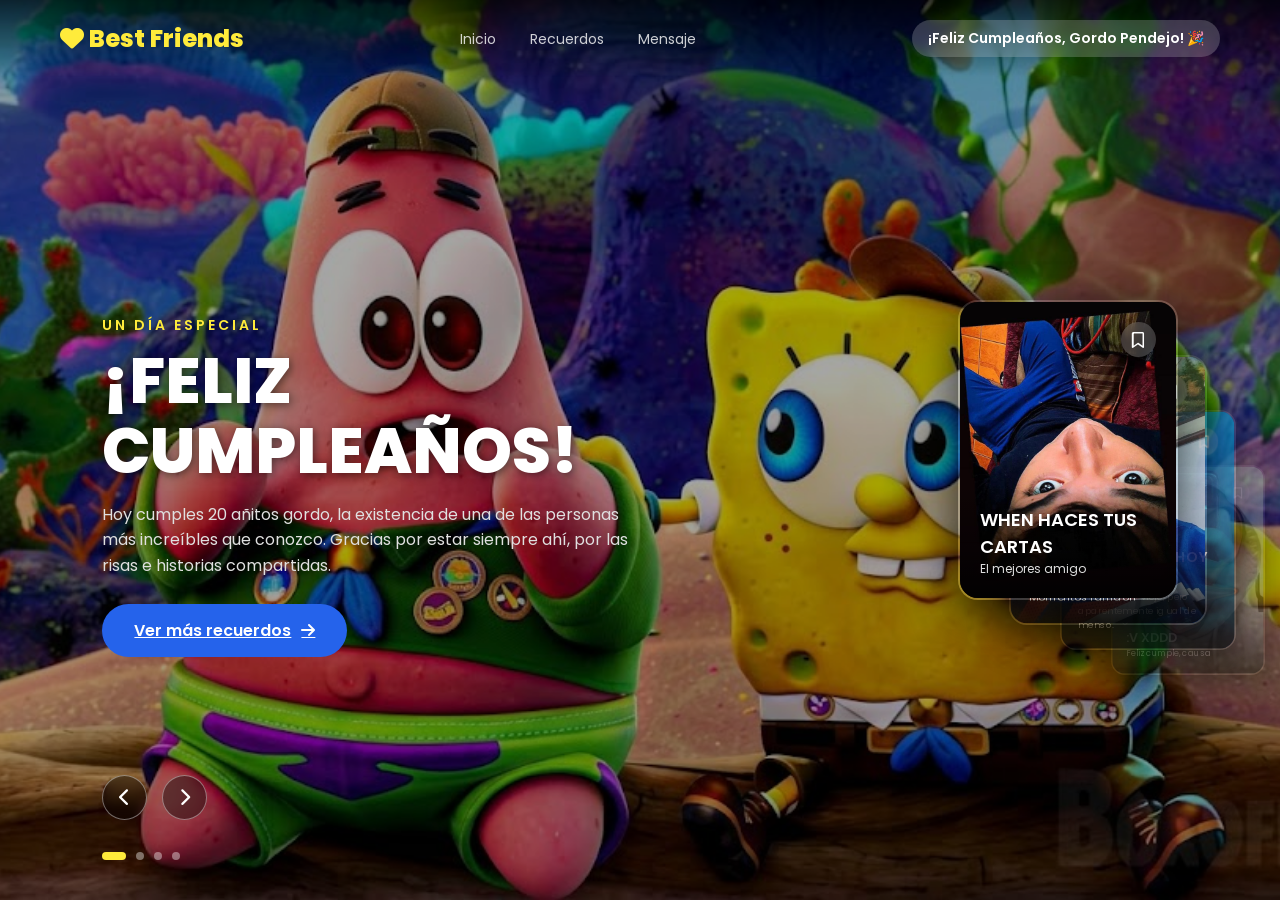
==== index.html @ 6b9397d0 "Add files via upload" ====
<!DOCTYPE html>
<html lang="es">
<head>
    <meta charset="UTF-8">
    <meta name="viewport" content="width=device-width, initial-scale=1.0">
    <title>¡Feliz Cumpleaños Mejor Amigo!</title>
    <!-- FontAwesome para iconos de flechas -->
    <link rel="stylesheet" href="https://cdnjs.cloudflare.com/ajax/libs/font-awesome/6.4.0/css/all.min.css">
    <link rel="stylesheet" href="styles.css">
</head>
<body>

    <!-- Menú Superior / Header -->
    <header class="navbar">
        <div class="logo">
            <i class="fa-solid fa-heart"></i> Best Friends
        </div>
        <nav>
    <a href="index.html">Inicio</a>
    <a href="recuerdos.html">Recuerdos</a>
    <a href="mensaje.html">Mensaje</a>
</nav>
        <div class="user-greeting">¡Feliz Cumpleaños, Gordo Pendejo! 🎉</div>
    </header>

    <!-- Slider Principal (Fondos + Textos) -->
    <div class="slider-container">
        
        <!-- Lista de Slides (Fondos + Mensajes) -->
        <div class="background-list">
            <div class="item active" data-index="0">
                <img src="img/tercero.jpeg" class="bg-img" alt="Fondo Bob Esponja 1">
                <div class="content">
                    <p class="subtitle">UN DÍA ESPECIAL</p>
                    <h1 class="title">¡FELIZ CUMPLEAÑOS!</h1>
                    <p class="description">Hoy cumples 20 añitos gordo, la existencia de una de las personas más increíbles que conozco. Gracias por estar siempre ahí, por las risas e historias compartidas.</p>
                    <a href="recuerdos.html" class="explore-btn">Ver más recuerdos <i class="fa-solid fa-arrow-right"></i></a>
                </div>
            </div>
            <div class="item" data-index="1">
                <img src="img/segundo.jpg" class="bg-img" alt="Fondo Bob Esponja 2">
                <div class="content">
                    <p class="subtitle">EL DÍA DE ALAN</p>
                    <h1 class="title">GRACIAS POR TODO</h1>
                    <p class="description">A través de los años, Entre momentos random y recuerdos que merecían ser guardados, aquí queda un pequeño recorrido por todos estos años. No hay amigo más leal, genuino y divertido que un Alan.</p>
                    <a href="recuerdos.html" class="explore-btn">Ver más recuerdos <i class="fa-solid fa-arrow-right"></i></a>
                </div>
            </div>
            <div class="item" data-index="2">
                <img src="img/primero.jpeg" class="bg-img" alt="Fondo Bob Esponja 3">
                <div class="content">
                    <p class="subtitle">LO MUCHO QUE IMPORTAS</p>
                    <h1 class="title">SIEMPRE ESCUCHANDO</h1>
                    <p class="description">Gracias por tantos momentos, risas, conversaciones y por estar presente de una u otra forma.
Espero que este nuevo año te traiga muchas cosas buenas, porque de verdad te las mereces. Feliz cumpleaños, Alan.</p>
                    <button class="explore-btn">Ver más recuerdos <i class="fa-solid fa-arrow-right"></i></button>
                </div>
            </div>
            <div class="item" data-index="3">
                <img src="img/cuarto.jpg" class="bg-img" alt="Fondo Bob Esponja 4">
                <div class="content">
                    <p class="subtitle">UNA PERSONA UNICA</p>
                    <h1 class="title">POR MÁS AÑOS JODIENDO</h1>
                    <p class="description">Alan eres de esas personas que sin darse cuenta, terminan dejando una pequeña huella en quienes te rodean. Tienes tu propia forma de ver las cosas, tus ocurrencias, tus manera de hacer reír y, por supuesto, sus momentos de cringe</p>
                    <button class="explore-btn">Ver más recuerdos <i class="fa-solid fa-arrow-right"></i></button>
                </div>
            </div>
        </div>

        <!-- Contenedor de Tarjetas Pequeñas de Recuerdos (Sli de Tarjetas) -->
        <div class="thumbnail-container">
            <div class="thumbnail-card active" data-index="0">
                <img src="img/A9.jpeg" alt="Cada A1">
                <div class="card-info"><h3>WHEN HACES TUS CARTAS</h3><p>El mejores amigo</p></div>
                <div class="bookmark-icon"><i class="fa-regular fa-bookmark"></i></div>
            </div>
            <div class="thumbnail-card" data-index="1">
                <img src="img/A1.jpeg" alt="Dia A2">
                <div class="card-info"><h3> EN PAGINA WEB </h3><p>Momentos ramdon</p></div>
                <div class="bookmark-icon"><i class="fa-regular fa-bookmark"></i></div>
            </div>
            <div class="thumbnail-card" data-index="2">
                <img src="img/A5.jpeg" alt="Mas A3">
                <div class="card-info"><h3>EL FUTURO ES HOY VIEJO</h3><p>Un año más viejo, pero aparentemente igual de menso.</p></div>
                <div class="bookmark-icon"><i class="fa-regular fa-bookmark"></i></div>
            </div>
            <div class="thumbnail-card" data-index="3">
                <img src="img/A8.jpeg" alt="Gordo A4">
                <div class="card-info"><h3> :V XDDD</h3><p>Feliz cumple, causa</p></div>
                <div class="bookmark-icon"><i class="fa-regular fa-bookmark"></i></div>
            </div>
        </div>

        <!-- Botones de Navegación -->
        <div class="arrows">
            <button id="prev"><i class="fa-solid fa-chevron-left"></i></button>
            <button id="next"><i class="fa-solid fa-chevron-right"></i></button>
        </div>

        <!-- Indicador de Página (Puntos) -->
        <div class="dots">
            <span class="dot active"></span>
            <span class="dot"></span>
            <span class="dot"></span>
            <span class="dot"></span>
        </div>

    </div>

    <script src="script.js"></script>
</body>
</html>
---- styles.css ----
@import url('https://fonts.googleapis.com/css2?family=Poppins:wght@300;400;600;800&display=swap');

* {
    margin: 0;
    padding: 0;
    box-sizing: border-box;
    font-family: 'Poppins', sans-serif;
}

body {
    background-color: #0d1117;
    color: #fff;
    overflow: hidden;
    height: 100vh;
}

/* NAVBAR */
.navbar {
    position: fixed;
    top: 0;
    left: 0;
    width: 100%;
    padding: 20px 60px;
    display: flex;
    justify-content: space-between;
    align-items: center;
    z-index: 100;
    background: linear-gradient(to bottom, rgba(0, 0, 0, 0.7), transparent);
}

.navbar .logo {
    font-size: 24px;
    font-weight: 800;
    color: #ffeb3b;
    cursor: pointer;
}

.navbar nav a {
    color: #fff;
    text-decoration: none;
    margin: 0 15px;
    font-size: 14px;
    opacity: 0.8;
    transition: opacity 0.3s;
}

.navbar nav a:hover {
    opacity: 1;
}

.user-greeting {
    font-size: 14px;
    font-weight: 600;
    background: rgba(255, 255, 255, 0.2);
    padding: 8px 16px;
    border-radius: 20px;
    backdrop-filter: blur(5px);
    cursor: pointer;
}

/* SLIDER MAIN CONTAINER */
.slider-container {
    width: 100vw;
    height: 100vh;
    position: relative;
}

/* BACKGROUNDS & TEXTS */
.slider-container .background-list .item {
    position: absolute;
    inset: 0;
    opacity: 0;
    transition: opacity 0.8s ease-in-out;
    pointer-events: none;
    z-index: 1;
}

.slider-container .background-list .item.active {
    opacity: 1;
    pointer-events: auto;
}

/* FONDOS CON DEGRADADO PARA MEJOR LECTURA */
.bg-img {
    width: 100%;
    height: 100%;
    object-fit: cover;
    position: absolute;
    top: 0;
    left: 0;
    filter: brightness(0.65);
}

/* TEXTO DEL SLIDE */
.content {
    position: absolute;
    top: 35%;
    left: 8%;
    max-width: 550px;
    z-index: 10;
}

.content .subtitle {
    font-size: 14px;
    letter-spacing: 3px;
    color: #ffeb3b;
    font-weight: 600;
    margin-bottom: 10px;
    opacity: 0;
    transform: translateY(20px);
}

.content .title {
    font-size: 64px;
    font-weight: 800;
    line-height: 1.1;
    margin-bottom: 15px;
    text-shadow: 2px 2px 10px rgba(0,0,0,0.5);
    opacity: 0;
    transform: translateY(20px);
}

.content .description {
    font-size: 16px;
    line-height: 1.6;
    color: #e0e0e0;
    margin-bottom: 25px;
    opacity: 0;
    transform: translateY(20px);
}

.content .explore-btn {
    opacity: 0;
    transform: translateY(20px);
}

/* ANIMACIONES PARA TEXTO */
.slider-container .background-list .item.active .content .subtitle,
.slider-container .background-list .item.active .content .title,
.slider-container .background-list .item.active .content .description,
.slider-container .background-list .item.active .content .explore-btn {
    animation: showContent 0.5s ease-in-out forwards;
}

.slider-container .background-list .item.active .content .subtitle { animation-delay: 0.2s; }
.slider-container .background-list .item.active .content .title { animation-delay: 0.4s; }
.slider-container .background-list .item.active .content .description { animation-delay: 0.6s; }
.slider-container .background-list .item.active .content .explore-btn { animation-delay: 0.8s; }

@keyframes showContent {
    to {
        opacity: 1;
        transform: translateY(0);
    }
}

.explore-btn {
    padding: 14px 32px;
    background-color: #2563eb;
    color: white;
    border: none;
    border-radius: 30px;
    font-size: 16px;
    font-weight: 600;
    cursor: pointer;
    transition: background 0.3s, transform 0.2s;
    display: inline-flex;
    align-items: center;
    gap: 10px;
}

.explore-btn:hover {
    background-color: #1d4ed8;
    transform: translateY(-2px);
}

/* THUMBNAIL CONTAINER - El efecto de deslizamiento superpuesto */
.thumbnail-container {
    position: absolute;
    top: 50%;
    transform: translateY(-50%);
    right: 8%;
    width: 450px;
    height: 350px;
    display: flex;
    justify-content: flex-end;
    align-items: center;
    z-index: 20;
    pointer-events: none; /* Dejamos pasar clics al fondo, activamos puntero solo en tarjetas */
}

/* TARJETAS PEQUEÑAS DE RECUERDOS */
.thumbnail-card {
    position: absolute;
    width: 220px;
    height: 300px;
    border-radius: 20px;
    overflow: hidden;
    box-shadow: 0 15px 45px rgba(0, 0, 0, 0.7);
    border: 2px solid rgba(255, 255, 255, 0.15);
    transition: transform 0.5s ease, opacity 0.5s ease;
    cursor: pointer;
    pointer-events: auto; /* Activamos puntero aquí */
}

/* ESTADOS DE DESLIZAMIENTO DE LAS TARJETAS */
.thumbnail-card.active {
    transform: translate(0, 0) scale(1);
    opacity: 1;
    z-index: 5;
}

/* Tarjetas siguientes (deslizadas a la derecha y hacia abajo) */
.thumbnail-card:not(.active):nth-child(2) {
    transform: translate(40px, 40px) scale(0.9);
    opacity: 0.8;
    z-index: 4;
}

.thumbnail-card:not(.active):nth-child(3) {
    transform: translate(80px, 80px) scale(0.8);
    opacity: 0.6;
    z-index: 3;
}

.thumbnail-card:not(.active):nth-child(n+4) {
    transform: translate(120px, 120px) scale(0.7);
    opacity: 0.4;
    z-index: 2;
}

/* EFECTO HOVER EN LAS TARJETAS */
.thumbnail-card:hover {
    transform: translate(-10px, -10px) scale(1.05) !important;
    border-color: #ffeb3b;
}

.thumbnail-card img {
    width: 100%;
    height: 100%;
    object-fit: cover;
}

.thumbnail-card .card-info {
    position: absolute;
    bottom: 0;
    left: 0;
    width: 100%;
    padding: 20px;
    background: linear-gradient(to top, rgba(0,0,0,0.9), transparent);
}

.thumbnail-card .card-info h3 {
    font-size: 18px;
    font-weight: 600;
}

.thumbnail-card .card-info p {
    font-size: 12px;
    color: #ddd;
}

/* Icono de Bookmark estilo ejemplo turismo */
.bookmark-icon {
    position: absolute;
    top: 20px;
    right: 20px;
    width: 35px;
    height: 35px;
    background-color: rgba(255,255,255,0.2);
    border-radius: 50%;
    display: flex;
    align-items: center;
    justify-content: center;
    backdrop-filter: blur(5px);
    transition: all 0.3s;
}

.thumbnail-card:hover .bookmark-icon {
    background-color: #ffeb3b;
    color: #000;
}

/* BOTONES DE NAVEGACIÓN (FLECHAS) */
.arrows {
    position: absolute;
    bottom: 80px;
    left: 8%;
    display: flex;
    gap: 15px;
    z-index: 30;
}

.arrows button {
    width: 45px;
    height: 45px;
    border-radius: 50%;
    border: 1px solid rgba(255, 255, 255, 0.4);
    background: rgba(0, 0, 0, 0.4);
    color: white;
    font-size: 18px;
    cursor: pointer;
    backdrop-filter: blur(5px);
    transition: all 0.3s;
    display: flex;
    align-items: center;
    justify-content: center;
}

.arrows button:hover {
    background: #ffeb3b;
    color: #000;
    border-color: #ffeb3b;
}

/* PUNTOS INDICADORES */
.dots {
    position: absolute;
    bottom: 40px;
    left: 8%;
    display: flex;
    gap: 10px;
    z-index: 30;
}

.dots .dot {
    width: 8px;
    height: 8px;
    border-radius: 50%;
    background-color: rgba(255, 255, 255, 0.4);
    transition: all 0.3s;
    cursor: pointer;
}

.dots .dot.active {
    width: 24px;
    border-radius: 10px;
    background-color: #ffeb3b;
}

/* ESTILOS PARA LA PÁGINA DE RECUERDOS (Estilo Dashboard) */
.recuerdos-hero {
    position: relative;
    width: 100vw;
    height: 100vh;
    display: flex;
    align-items: center;
    padding: 0 8%;
}

.badge {
    background: rgba(37, 99, 235, 0.3);
    border: 1px solid rgba(255, 255, 255, 0.2);
    color: #60a5fa;
    padding: 6px 14px;
    border-radius: 20px;
    font-size: 12px;
    font-weight: 600;
    display: inline-block;
    margin-bottom: 15px;
    backdrop-filter: blur(5px);
}

.recuerdos-content {
    max-width: 550px;
    z-index: 10;
}

/* Panel Translucido Inferior de Estadísticas */
.stats-bar {
    position: absolute;
    bottom: 40px;
    left: 8%;
    right: 8%;
    background: rgba(15, 23, 42, 0.65);
    backdrop-filter: blur(15px);
    border: 1px solid rgba(255, 255, 255, 0.15);
    border-radius: 20px;
    padding: 20px 40px;
    display: flex;
    justify-content: space-between;
    align-items: center;
    z-index: 10;
}

.stat-item {
    display: flex;
    align-items: center;
    gap: 15px;
}

.stat-item i {
    font-size: 24px;
    color: #ffeb3b;
    background: rgba(255, 255, 255, 0.1);
    padding: 12px;
    border-radius: 12px;
}

.stat-item h3 {
    font-size: 18px;
    font-weight: 700;
    color: #fff;
}

.stat-item p {
    font-size: 12px;
    color: #94a3b8;
}

/* RECUADRO DE FOTO DESTACADA EN RECUERDOS */
.featured-card {
    position: absolute;
    right: 8%;
    top: 50%;
    transform: translateY(-50%);
    width: 420px;
    height: 280px;
    background: rgba(255, 255, 255, 0.1);
    backdrop-filter: blur(8px);
    border: 2px solid rgba(255, 255, 255, 0.2);
    border-radius: 20px;
    padding: 8px;
    box-shadow: 0 15px 35px rgba(0, 0, 0, 0.5);
    z-index: 10;
}

.featured-card img {
    width: 100%;
    height: 100%;
    object-fit: cover;
    border-radius: 14px;
}

/* RESPONSIVE PARA PÁGINA DE RECUERDOS (CELULARES) */
@media (max-width: 768px) {
    .recuerdos-hero {
        padding: 100px 20px 20px 20px;
        flex-direction: column;
        justify-content: space-between;
    }

    .recuerdos-content {
        max-width: 100%;
        text-align: center;
    }

    .recuerdos-content .title {
        font-size: 32px;
    }

    .recuerdos-content .description {
        font-size: 14px;
    }

    .stats-bar {
        position: relative;
        bottom: 0;
        left: 0;
        right: 0;
        width: 100%;
        display: grid;
        grid-template-columns: repeat(2, 1fr);
        gap: 15px;
        padding: 15px;
        margin-top: 30px;
    }

    .stat-item {
        flex-direction: column;
        text-align: center;
        gap: 8px;
    }

    .stat-item i {
        font-size: 20px;
        padding: 8px;
    }

    .stat-item h3 {
        font-size: 15px;
    }

    .stat-item p {
        font-size: 11px;
    }
}
/* ESTILOS DE LA PÁGINA MENSAJE */
body.mensaje-page {
    overflow-y: auto !important;
    background-color: #080c10;
}

.mensaje-hero {
    min-height: 90vh;
    padding: 140px 8% 60px 8%;
    background: linear-gradient(to bottom, rgba(8, 12, 16, 0.6), #080c10), url('img/fondo-recuerdos.jpg') center/cover no-repeat;
    display: flex;
    align-items: center;
}

.hero-content {
    max-width: 700px;
}

.badge-cyan {
    color: #38bdf8;
    border: 1px solid rgba(56, 189, 248, 0.3);
    background: rgba(56, 189, 248, 0.1);
    padding: 6px 16px;
    border-radius: 20px;
    font-size: 12px;
    font-weight: 600;
    letter-spacing: 2px;
}

.main-title {
    font-size: 52px;
    font-weight: 800;
    color: #38bdf8;
    margin: 20px 0 10px 0;
}

.hero-desc {
    color: #94a3b8;
    font-size: 15px;
    line-height: 1.6;
    margin-bottom: 40px;
}

.hero-mini-cards {
    display: flex;
    gap: 20px;
}

.mini-card {
    background: rgba(255, 255, 255, 0.03);
    border: 1px solid rgba(255, 255, 255, 0.08);
    padding: 15px;
    border-radius: 12px;
    backdrop-filter: blur(10px);
    width: 33%;
}

.mini-card i {
    color: #38bdf8;
    margin-bottom: 8px;
    font-size: 18px;
}

.mini-card p {
    font-size: 12px;
    color: #cbd5e1;
}

/* SECCIÓN DE TARJETAS HORIZONTALES */
.cards-section {
    padding: 60px 8%;
    text-align: center;
}

.section-title {
    font-size: 22px;
    letter-spacing: 3px;
    color: #38bdf8;
}

.section-subtitle {
    font-size: 13px;
    color: #64748b;
    margin-bottom: 40px;
}

.cards-grid {
    display: grid;
    grid-template-columns: repeat(auto-fit, minmax(220px, 1fr));
    gap: 25px;
}

.msg-card {
    position: relative;
    height: 320px;
    border-radius: 16px;
    overflow: hidden;
    border: 1px solid rgba(255, 255, 255, 0.1);
    transition: transform 0.4s ease, border-color 0.4s ease;
}

.msg-card:hover {
    transform: translateY(-10px);
    border-color: #38bdf8;
}

.msg-card img {
    width: 100%;
    height: 100%;
    object-fit: cover;
}

.msg-card-info {
    position: absolute;
    bottom: 0;
    inset-x: 0;
    padding: 20px 15px;
    background: linear-gradient(to top, rgba(0,0,0,0.9), transparent);
    text-align: left;
}

.msg-card-info h3 {
    font-size: 16px;
    color: #fff;
}

.msg-card-info p {
    font-size: 12px;
    color: #94a3b8;
}

/* SECCIÓN FINAL DE MENSAJE */
.final-msg-section {
    padding: 80px 8%;
    background: rgba(255, 255, 255, 0.01);
}

.final-container {
    display: flex;
    align-items: center;
    gap: 40px;
}

.final-text h2 {
    font-size: 36px;
    color: #38bdf8;
    margin-bottom: 15px;
}

.final-text p {
    color: #cbd5e1;
    font-size: 16px;
    line-height: 1.7;
    margin-bottom: 25px;
}

.final-media {
    width: 100%;
    max-width: 450px;
    height: 300px;
    border-radius: 20px;
    overflow: hidden;
    border: 1px solid rgba(255, 255, 255, 0.15);
}

.final-media img {
    width: 100%;
    height: 100%;
    object-fit: cover;
}

/* RESPONSIVE CELULARES */
@media (max-width: 768px) {
    .hero-mini-cards, .final-container {
        flex-direction: column;
    }
    .mini-card {
        width: 100%;
    }
    .main-title {
        font-size: 36px;
    }
}
/* ANIMACIONES Y MOVIMIENTOS EN MENSAJE */

/* Estado inicial de los elementos con scroll */
.reveal-item {
    opacity: 0;
    transform: translateY(40px);
    transition: opacity 0.8s ease-out, transform 0.8s ease-out;
}

/* Estado visible al hacer scroll */
.reveal-item.visible {
    opacity: 1;
    transform: translateY(0);
}

/* Transición suave para las tarjetas con movimiento 3D */
.msg-card {
    transition: transform 0.15s ease-out, border-color 0.3s ease;
    will-change: transform;
}

/* Efecto Hover en la foto final */
.final-media img {
    transition: transform 0.4s ease, filter 0.4s ease;
}

.final-media img:hover {
    filter: brightness(1.1);
}

.final-media img.enlarged {
    transform: scale(1.12);
}
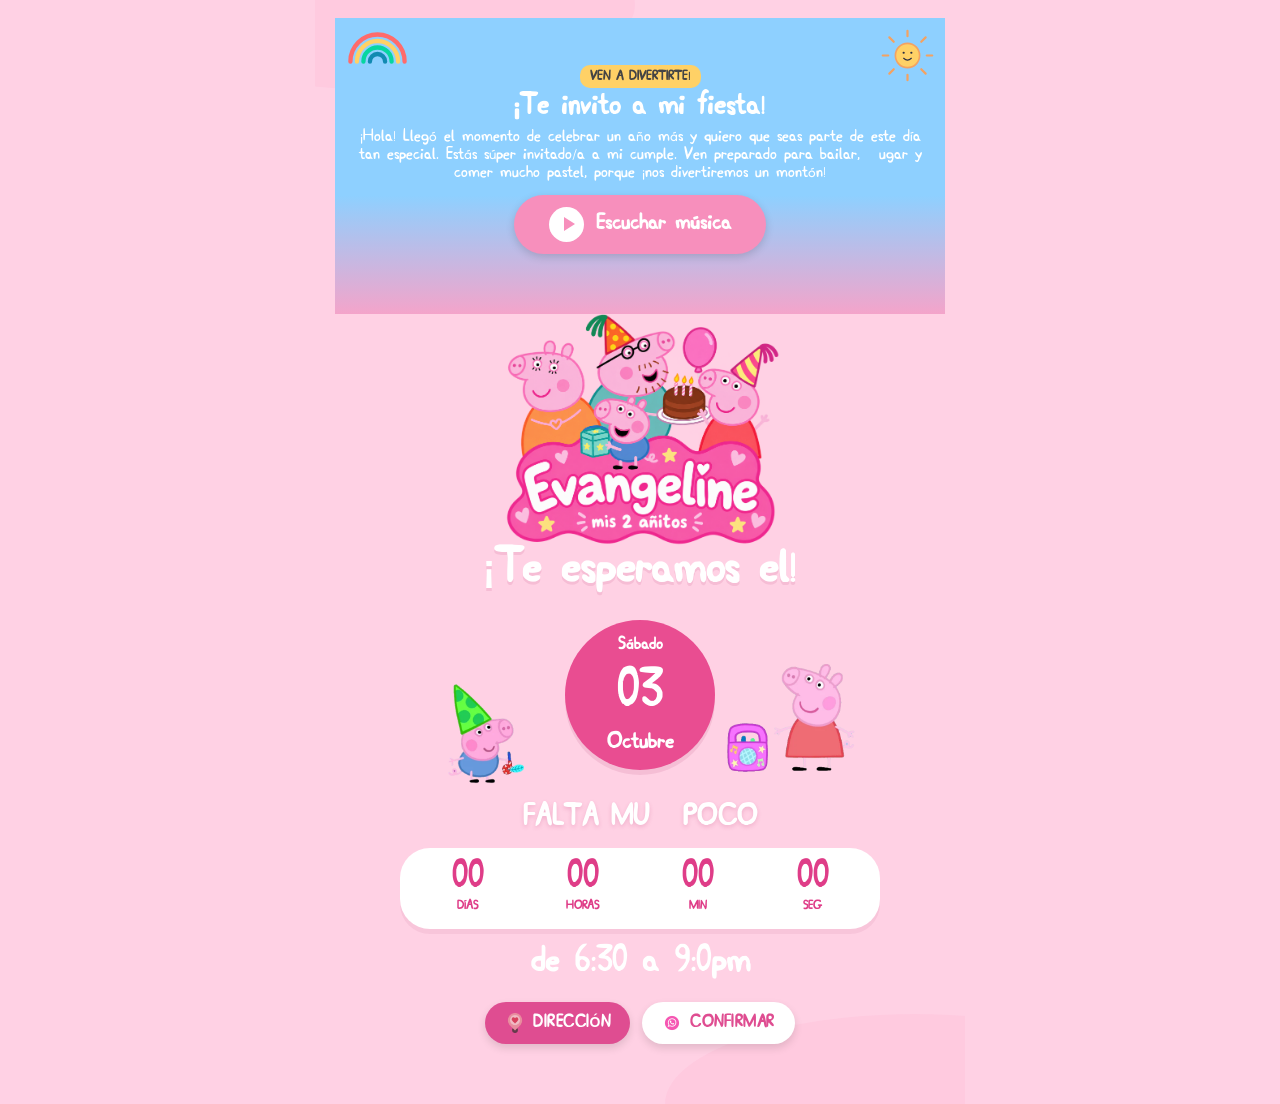
==== commit 9b8960e7: "Add files via upload" ====
--- a/index.html
+++ b/index.html
@@ -3,110 +3,129 @@
 <head>
     <meta charset="UTF-8">
     <meta name="viewport" content="width=device-width, initial-scale=1.0">
-    <title>¡Feliz Cumpleaños Mejor Amigo!</title>
-    <!-- FontAwesome para iconos de flechas -->
-    <link rel="stylesheet" href="https://cdnjs.cloudflare.com/ajax/libs/font-awesome/6.4.0/css/all.min.css">
-    <link rel="stylesheet" href="styles.css">
+
+    <title>Invitación de Evangeline</title>
+
+    <!-- Tipografía parecida a la del modelo -->
+    <link rel="preconnect" href="https://fonts.googleapis.com">
+    <link rel="preconnect" href="https://fonts.gstatic.com" crossorigin>
+    <link href="https://fonts.googleapis.com/css2?family=Fredoka:wght@400;500;600;700&display=swap" rel="stylesheet">
+
+    <link rel="stylesheet" href="style.css">
 </head>
+
 <body>
 
-    <!-- Menú Superior / Header -->
-    <header class="navbar">
-        <div class="logo">
-            <i class="fa-solid fa-heart"></i> Best Friends
-        </div>
-        <nav>
-    <a href="index.html">Inicio</a>
-    <a href="recuerdos.html">Recuerdos</a>
-    <a href="mensaje.html">Mensaje</a>
-</nav>
-        <div class="user-greeting">¡Feliz Cumpleaños, Gordo Pendejo! 🎉</div>
-    </header>
+<div class="invitacion">
 
-    <!-- Slider Principal (Fondos + Textos) -->
-    <div class="slider-container">
-        
-        <!-- Lista de Slides (Fondos + Mensajes) -->
-        <div class="background-list">
-            <div class="item active" data-index="0">
-                <img src="img/tercero.jpeg" class="bg-img" alt="Fondo Bob Esponja 1">
-                <div class="content">
-                    <p class="subtitle">UN DÍA ESPECIAL</p>
-                    <h1 class="title">¡FELIZ CUMPLEAÑOS!</h1>
-                    <p class="description">Hoy cumples 20 añitos gordo, la existencia de una de las personas más increíbles que conozco. Gracias por estar siempre ahí, por las risas e historias compartidas.</p>
-                    <a href="recuerdos.html" class="explore-btn">Ver más recuerdos <i class="fa-solid fa-arrow-right"></i></a>
+    <!-- ESTRELLAS QUE CAEN -->
+    <div id="lluvia-estrellas"></div>
+    
+    <!-- ==================== SECCIÓN CELESTE ==================== -->
+    <section class="section section-sky">
+
+        <!-- ARCOÍRIS IZQUIERDA -->
+        <svg class="illustration rainbow" viewBox="0 0 120 70" fill="none">
+            <path d="M 10 60 A 50 50 0 0 1 110 60" stroke="#FF6B6B" stroke-width="8" stroke-linecap="round"/>
+            <path d="M 22 60 A 38 38 0 0 1 98 60" stroke="#FFD166" stroke-width="8" stroke-linecap="round"/>
+            <path d="M 34 60 A 26 26 0 0 1 86 60" stroke="#06D6A0" stroke-width="8" stroke-linecap="round"/>
+            <path d="M 46 60 A 14 14 0 0 1 74 60" stroke="#118AB2" stroke-width="8" stroke-linecap="round"/>
+        </svg>
+
+        <!-- SOL DERECHA -->
+        <svg class="illustration sun" viewBox="0 0 100 100" fill="none">
+            <circle cx="50" cy="50" r="22" fill="#FFD166" stroke="#F4A261" stroke-width="3" />
+            <path d="M50 15V5 M50 95V85 M15 50H5 M95 50H85 M25 25L17 17 M83 83L75 75 M25 75L17 83 M83 17L75 25" stroke="#F4A261" stroke-width="4" stroke-linecap="round" />
+            <circle cx="43" cy="45" r="2" fill="#2B2D42"/>
+            <circle cx="57" cy="45" r="2" fill="#2B2D42"/>
+            <path d="M43 55 Q 50 62 57 55" stroke="#2B2D42" stroke-width="2" fill="none" stroke-linecap="round"/>
+        </svg>
+
+        <div class="hero-container">
+            <!-- TEXTOS -->
+            <div class="hero-text">
+                <span class="sub-tag">VEN A DIVERTIRTE!</span>
+                <h1>¡Te invito a mi fiesta!</h1>
+                <p>¡Hola! Llegó el momento de celebrar un año más y quiero que seas parte de este día tan especial. Estás súper invitado/a a mi cumple. Ven preparado para bailar, jugar y comer mucho pastel, porque ¡nos divertiremos un montón!</p>
+                
+                <div class="div-buttons">
+                    <button class="btn-music" onclick="toggleMusic()">
+                        <span class="btn-icon-play">
+                            <svg viewBox="0 0 24 24" width="24" height="24" fill="currentColor">
+                                <path d="M8 5v14l11-7z"/>
+                            </svg>
+                        </span>
+                        Escuchar música
+                    </button>
                 </div>
+
+                <!-- Único reproductor de audio local oculto y limpio -->
+                <audio id="peppa-audio" src="peppa.mp3.mp3" loop></audio>
             </div>
-            <div class="item" data-index="1">
-                <img src="img/segundo.jpg" class="bg-img" alt="Fondo Bob Esponja 2">
-                <div class="content">
-                    <p class="subtitle">EL DÍA DE ALAN</p>
-                    <h1 class="title">GRACIAS POR TODO</h1>
-                    <p class="description">A través de los años, Entre momentos random y recuerdos que merecían ser guardados, aquí queda un pequeño recorrido por todos estos años. No hay amigo más leal, genuino y divertido que un Alan.</p>
-                    <a href="recuerdos.html" class="explore-btn">Ver más recuerdos <i class="fa-solid fa-arrow-right"></i></a>
-                </div>
-            </div>
-            <div class="item" data-index="2">
-                <img src="img/primero.jpeg" class="bg-img" alt="Fondo Bob Esponja 3">
-                <div class="content">
-                    <p class="subtitle">LO MUCHO QUE IMPORTAS</p>
-                    <h1 class="title">SIEMPRE ESCUCHANDO</h1>
-                    <p class="description">Gracias por tantos momentos, risas, conversaciones y por estar presente de una u otra forma.
-Espero que este nuevo año te traiga muchas cosas buenas, porque de verdad te las mereces. Feliz cumpleaños, Alan.</p>
-                    <button class="explore-btn">Ver más recuerdos <i class="fa-solid fa-arrow-right"></i></button>
-                </div>
-            </div>
-            <div class="item" data-index="3">
-                <img src="img/cuarto.jpg" class="bg-img" alt="Fondo Bob Esponja 4">
-                <div class="content">
-                    <p class="subtitle">UNA PERSONA UNICA</p>
-                    <h1 class="title">POR MÁS AÑOS JODIENDO</h1>
-                    <p class="description">Alan eres de esas personas que sin darse cuenta, terminan dejando una pequeña huella en quienes te rodean. Tienes tu propia forma de ver las cosas, tus ocurrencias, tus manera de hacer reír y, por supuesto, sus momentos de cringe</p>
-                    <button class="explore-btn">Ver más recuerdos <i class="fa-solid fa-arrow-right"></i></button>
-                </div>
+
+            <!-- IMAGEN DIRECTA Y CERCA DEL TEXTO -->
+            <div class="hero-image">
+                <img src="">
             </div>
         </div>
 
-        <!-- Contenedor de Tarjetas Pequeñas de Recuerdos (Sli de Tarjetas) -->
-        <div class="thumbnail-container">
-            <div class="thumbnail-card active" data-index="0">
-                <img src="img/A9.jpeg" alt="Cada A1">
-                <div class="card-info"><h3>WHEN HACES TUS CARTAS</h3><p>El mejores amigo</p></div>
-                <div class="bookmark-icon"><i class="fa-regular fa-bookmark"></i></div>
-            </div>
-            <div class="thumbnail-card" data-index="1">
-                <img src="img/A1.jpeg" alt="Dia A2">
-                <div class="card-info"><h3> EN PAGINA WEB </h3><p>Momentos ramdon</p></div>
-                <div class="bookmark-icon"><i class="fa-regular fa-bookmark"></i></div>
-            </div>
-            <div class="thumbnail-card" data-index="2">
-                <img src="img/A5.jpeg" alt="Mas A3">
-                <div class="card-info"><h3>EL FUTURO ES HOY VIEJO</h3><p>Un año más viejo, pero aparentemente igual de menso.</p></div>
-                <div class="bookmark-icon"><i class="fa-regular fa-bookmark"></i></div>
-            </div>
-            <div class="thumbnail-card" data-index="3">
-                <img src="img/A8.jpeg" alt="Gordo A4">
-                <div class="card-info"><h3> :V XDDD</h3><p>Feliz cumple, causa</p></div>
-                <div class="bookmark-icon"><i class="fa-regular fa-bookmark"></i></div>
-            </div>
+    </section>
+
+    <!-- LOGO EVANGELINE -->
+    <img src="IMG/PEPITA.png" class="logo" alt="Evangeline">
+
+    <!-- FRASE -->
+    <h1 class="titulo">
+        ¡Te esperamos el!
+    </h1>
+
+    <!-- FECHA -->
+    <div class="zona-fecha">
+
+        <!-- YORCH (A LA IZQUIERDA) -->
+        <img src="IMG/yorch.webp" class="personaje george" alt="George Pig">
+
+        <!-- CUADRO FECHA CENTRAL -->
+        <div class="fecha">
+            <div class="dia-semana">Sábado</div>
+            <div class="numero">03</div>
+            <div class="mes">Octubre</div>
         </div>
 
-        <!-- Botones de Navegación -->
-        <div class="arrows">
-            <button id="prev"><i class="fa-solid fa-chevron-left"></i></button>
-            <button id="next"><i class="fa-solid fa-chevron-right"></i></button>
-        </div>
-
-        <!-- Indicador de Página (Puntos) -->
-        <div class="dots">
-            <span class="dot active"></span>
-            <span class="dot"></span>
-            <span class="dot"></span>
-            <span class="dot"></span>
-        </div>
+        <!-- PEPPA (A LA DERECHA) -->
+        <img src="IMG/giphy (2).webp" class="personaje peppa" alt="Peppa Pig">
 
     </div>
 
-    <script src="script.js"></script>
+    <!-- CONTADOR -->
+     <div class="contador-titulo">FALTA muy POCO</div>
+    <div class="contador">
+      <div class="tiempo"><strong id="dias">00</strong><small>DÍAS</small></div>
+      <div class="tiempo"><strong id="horas">00</strong><small>HORAS</small></div>
+      <div class="tiempo"><strong id="minutos">00</strong><small>MIN</small></div>
+      <div class="tiempo"><strong id="segundos">00</strong><small>SEG</small></div>
+    </div>
+
+    <!-- HORARIO -->
+    <div class="horario">
+        de 6:30 a 9:0pm
+    </div>
+
+    <!-- CONTENEDOR DE BOTONES (DIRECCIÓN Y CONFIRMAR) -->
+    <div class="contenedor-botones">
+        <a href="https://maps.app.goo.gl/VvNTJQUYTVemQ4FJ6?g_st=aw" target="_blank" class="btn-location">
+            <img src="IMG/ubicacion.png" alt="Icono Ubicación">
+            DIRECCIÓN
+        </a>
+
+        <a href="https://wa.me/51944733679?text=¡Hola!%20Confirmo%20mi%20asistencia%20al%20cumpleaños%20de%20Evangeline%20🎉" target="_blank" class="btn-confirmar">
+            <img src="IMG/whasa.png" alt="Icono WhatsApp">
+            CONFIRMAR
+        </a>
+    </div>
+
+</div>
+
+<script src="script.js"></script>
 </body>
-</html>+</html>
--- a/style.css
+++ b/style.css
@@ -0,0 +1,489 @@
+/* ================================
+   TIPOGRAFÍA PEPPA PIG
+================================ */
+@font-face {
+    font-family: 'Peppa Pig Medium';
+    src: url('peppa.woff') format('woff');
+    font-weight: normal;
+    font-style: normal;
+}
+
+* {
+    box-sizing: border-box;
+    margin: 0;
+    padding: 0;
+    font-family: 'Peppa Pig Medium', 'Fredoka', sans-serif;
+}
+
+body {
+    background-color: #ffd1e4;
+    display: flex;
+    justify-content: center;
+    align-items: center;
+    min-height: 100vh;
+    overflow-x: hidden;
+}
+
+/* ================================
+   CONTENEDOR PRINCIPAL / INVITACIÓN
+================================ */
+.invitacion {
+    position: relative;
+    width: 100%;
+    max-width: 650px;
+    min-height: 100vh;
+    margin: auto;
+    padding: 18px 20px 45px;
+    overflow: hidden;
+    text-align: center;
+    background: linear-gradient(180deg, #f4a4ca 100%);
+}
+
+/* MANCHAS ROSAS */
+.invitacion::before {
+    content: "";
+    position: absolute;
+    width: 500px;
+    height: 170px;
+    left: -180px;
+    top: -80px;
+    background: #ffc9df;
+    border-radius: 50%;
+    opacity: 0.8;
+}
+
+.invitacion::after {
+    content: "";
+    position: absolute;
+    width: 500px;
+    height: 180px;
+    right: -200px;
+    bottom: -90px;
+    background: #ffc9df;
+    border-radius: 50%;
+    opacity: 0.8;
+}
+
+/* ================================
+   SECCIÓN CELESTE
+================================ */
+.section-sky {
+    background: linear-gradient(to bottom, #8ed0ff 60%, #f4a4ca 100%);
+    position: relative;
+    padding: 20px 15px 30px 15px;
+    text-align: center;
+    box-sizing: border-box;
+    width: 100%;
+}
+
+/* ILUSTRACIONES ANIMADAS */
+.illustration {
+    position: absolute;
+    z-index: 1;
+}
+
+.illustration.rainbow {
+    position: absolute;
+    width: 65px;
+    height: 40px;
+    top: 10px;
+    left: 10px;
+    z-index: 1;
+    animation: bounceRainbow 3s ease-in-out infinite alternate;
+}
+
+@keyframes bounceRainbow {
+    0% { transform: translateY(0) scale(1); }
+    100% { transform: translateY(-6px) scale(1.05); }
+}
+
+.illustration.sun {
+    position: absolute;
+    width: 55px;
+    height: 55px;
+    top: 10px;
+    right: 10px;
+    z-index: 1;
+    animation: rotateSun 12s linear infinite;
+}
+
+@keyframes rotateSun {
+    0% { transform: rotate(0deg); }
+    100% { transform: rotate(360deg); }
+}
+
+.hero-container {
+    position: relative;
+    z-index: 2;
+    margin-top: 25px;
+    display: flex;
+    flex-direction: column;
+    align-items: center;
+}
+
+.sub-tag {
+    background-color: #ffd166;
+    color: #444;
+    font-size: 0.7rem;
+    font-weight: 700;
+    padding: 3px 10px;
+    border-radius: 10px;
+    display: inline-block;
+    margin-bottom: 5px;
+}
+
+.hero-text h1 {
+    color: #ffffff;
+    font-size: 1.5rem;
+    font-weight: 700;
+    margin-bottom: 6px;
+    line-height: 1.2;
+}
+
+.hero-text p {
+    color: #ffffff;
+    font-size: 0.85rem;
+    line-height: 1.35;
+    margin-bottom: 12px;
+    padding: 0 5px;
+}
+
+/* BOTÓN DE MÚSICA */
+.div-buttons {
+    display: flex;
+    justify-content: center;
+    align-items: center;
+    margin-bottom: 5px;
+}
+
+.btn-music {
+    background-color: #F78FBC;
+    color: #ffffff;
+    border: none;
+    padding: 12px 35px;
+    font-size: 18px;
+    font-weight: bold;
+    border-radius: 50px;
+    display: inline-flex;
+    align-items: center;
+    gap: 12px;
+    cursor: pointer;
+    box-shadow: 0 3px 8px rgba(0,0,0,0.15);
+    transition: transform 0.2s ease;
+}
+
+.btn-music:hover { transform: scale(1.05); }
+.btn-music:active { transform: scale(0.95); }
+
+.btn-icon-play {
+    background-color: #ffffff;
+    color: #F78FBC;
+    width: 35px;
+    height: 35px;
+    border-radius: 50%;
+    display: flex;
+    align-items: center;
+    justify-content: center;
+    padding-left: 3px;
+}
+
+/* NUBES SEPARADORAS */
+.cloud-divider {
+    position: absolute;
+    bottom: 0;
+    left: 0;
+    width: 100%;
+    height: 40px;
+    z-index: 3;
+}
+
+.cloud-divider svg {
+    width: 100%;
+    height: 100%;
+    display: block;
+}
+
+/* ================================
+   LOGO Y TÍTULOS
+================================ */
+.logo {
+    position: relative;
+    z-index: 10;
+    display: block;
+    width: 280px;
+    max-width: 75%;
+    height: auto;
+    margin: 0 auto 5px;
+    animation: pulsoLogo 4s ease-in-out infinite;
+}
+
+@keyframes pulsoLogo {
+    0%, 100% { transform: scale(1) rotate(0deg); }
+    50% { transform: scale(1.03) rotate(1deg); }
+}
+
+.titulo {
+    position: relative;
+    z-index: 10;
+    margin: 0 0 15px;
+    color: white;
+    font-family: 'Peppa Pig Medium', sans-serif;
+    font-size: 39px;
+    font-weight: 700;
+    line-height: 1;
+    text-shadow: 0 3px 0 rgba(180, 50, 110, .12);
+}
+
+/* ================================
+   ZONA FECHA Y PERSONAJES
+================================ */
+.zona-fecha {
+    position: relative;
+    z-index: 10;
+    width: 100%;
+    height: 180px;
+    display: flex;
+    justify-content: center;
+    align-items: center;
+}
+
+.fecha {
+    position: relative;
+    z-index: 5;
+    width: 150px;
+    height: 150px;
+    display: flex;
+    flex-direction: column;
+    justify-content: space-between;
+    align-items: center;
+    background: #e94d91;
+    color: white;
+    border-radius: 50%;
+    box-shadow: 0 5px 0 rgba(170, 50, 105, .12);
+    font-family: 'Peppa Pig Medium', sans-serif;
+    padding: 18px 0;
+    animation: flotar 3s ease-in-out infinite;
+}
+
+.dia-semana { font-size: 14px; font-weight: 600; line-height: 1; }
+.numero { font-size: 42px; font-weight: 700; line-height: 1; margin: 0; }
+.mes { font-size: 18px; font-weight: 600; line-height: 1; }
+
+.personaje {
+    position: absolute;
+    z-index: 8;
+    width: 155px;
+    height: 155px;
+    object-fit: contain;
+    animation: flotar 2.8s ease-in-out infinite;
+}
+
+.peppa { right: 80px; bottom: -10px; }
+.george { left: 80px; bottom: -15px; animation-delay: .5s; }
+
+@keyframes flotar {
+    0% { transform: translateY(0) rotate(-2deg); }
+    50% { transform: translateY(-8px) rotate(2deg); }
+    100% { transform: translateY(0) rotate(-2deg); }
+}
+
+/* ================================
+   CONTADOR (CORREGIDO "FALTA POQUITO")
+================================ */
+
+/* TITULO "FALTA POQUITO" CON FUENTE Y COLOR CORRECTOS */
+.contador-titulo {
+    position: relative;
+    z-index: 10;
+    color: #ffffff;
+    font-family: 'Peppa Pig Medium', 'Fredoka', sans-serif;
+    font-weight: 700;
+    font-size: 24px;
+    text-shadow: 0 2px 4px rgba(180, 50, 110, 0.2);
+    margin: 15px 0 10px;
+    text-transform: uppercase;
+    letter-spacing: 0.5px;
+}
+
+.contador {
+    position: relative;
+    z-index: 10;
+    width: 90%;
+    max-width: 480px;
+    margin: 12px auto 12px;
+    padding: 15px 10px;
+    display: flex;
+    justify-content: space-around;
+    align-items: center;
+    background: white;
+    border-radius: 30px;
+    box-shadow: 0 5px 0 rgba(170, 50, 105, .08);
+}
+
+.tiempo { flex: 1; text-align: center; }
+
+.tiempo span, .contador .tiempo strong {
+    display: block;
+    color: #df3d88;
+    font-family: 'Peppa Pig Medium', 'Fredoka', sans-serif;
+    font-size: 30px;
+    font-weight: 700;
+    line-height: 1;
+}
+
+.tiempo small, .contador .tiempo small {
+    display: block;
+    margin-top: 5px;
+    color: #df3d88;
+    font-family: 'Peppa Pig Medium', 'Fredoka', sans-serif;
+    font-size: 10px;
+    font-weight: 600;
+}
+
+.horario {
+    position: relative;
+    z-index: 10;
+    margin: 10px 0 18px;
+    color: white;
+    font-family: 'Peppa Pig Medium', sans-serif;
+    font-size: 29px;
+    font-weight: 700;
+}
+
+/* ================================
+   BOTONES DIRECCIÓN Y CONFIRMAR
+================================ */
+.contenedor-botones {
+    display: flex;
+    justify-content: center;
+    align-items: center;
+    gap: 12px;
+    margin: 15px auto;
+    flex-wrap: wrap;
+    position: relative;
+    z-index: 10;
+}
+
+.btn-location {
+    display: inline-flex;
+    align-items: center;
+    justify-content: center;
+    padding: 10px 20px;
+    background-color: #df4d91;
+    color: white;
+    font-family: 'Peppa Pig Medium', sans-serif;
+    font-size: 14px;
+    font-weight: 800;
+    letter-spacing: 0.5px;
+    text-decoration: none;
+    border-radius: 50px;
+    box-shadow: 0 4px 8px rgba(0,0,0,0.12);
+    transition: transform 0.2s ease;
+}
+
+.btn-confirmar {
+    display: inline-flex;
+    align-items: center;
+    justify-content: center;
+    padding: 10px 20px;
+    background-color: #ffffff;
+    color: #df4d91;
+    font-family: 'Peppa Pig Medium', sans-serif;
+    font-size: 14px;
+    font-weight: 800;
+    letter-spacing: 0.5px;
+    text-decoration: none;
+    border-radius: 50px;
+    box-shadow: 0 4px 8px rgba(0,0,0,0.12);
+    transition: transform 0.2s ease;
+}
+
+.btn-location img, .btn-confirmar img {
+    width: 20px;
+    height: auto;
+    margin-right: 8px;
+}
+
+.btn-location:hover, .btn-confirmar:hover { transform: scale(1.05); }
+
+/* ================================
+   ESTRELLAS QUE CAEN
+================================ */
+#lluvia-estrellas {
+    position: absolute;
+    inset: 0;
+    z-index: 2;
+    pointer-events: none;
+    overflow: hidden;
+}
+
+.estrella-caida {
+    position: absolute;
+    top: -50px;
+    color: white;
+    font-size: 20px;
+    opacity: .9;
+    animation: caer linear infinite;
+    filter: drop-shadow(0 2px 3px rgba(200, 50, 120, .15));
+}
+
+@keyframes caer {
+    0% { transform: translateY(-60px) rotate(0deg); opacity: 0; }
+    10% { opacity: 1; }
+    90% { opacity: .9; }
+    100% { transform: translateY(110vh) rotate(360deg); opacity: 0; }
+}
+
+/* ================================
+   RESPONSIVE CELULAR
+================================ */
+@media (max-width: 600px) {
+    .invitacion {
+        min-height: 100vh;
+        padding: 12px 8px 35px;
+    }
+
+    .logo {
+        width: 245px;
+        max-width: 70%;
+    }
+
+    .titulo {
+        font-size: 31px;
+        margin-bottom: 10px;
+    }
+
+    .zona-fecha {
+        height: 135px;
+    }
+
+    .fecha {
+        width: 145px;
+        height: 115px;
+    }
+
+    .personaje {
+        width: 130px;
+        height: 130px;
+    }
+
+    .george { left: 15px; }
+    .peppa { right: 15px; }
+
+    .contador-titulo {
+        font-size: 20px;
+    }
+
+    .contador {
+        width: 94%;
+        padding: 13px 5px;
+    }
+
+    .tiempo span, .contador .tiempo strong {
+        font-size: 23px;
+    }
+
+    .horario {
+        font-size: 24px;
+    }
+}
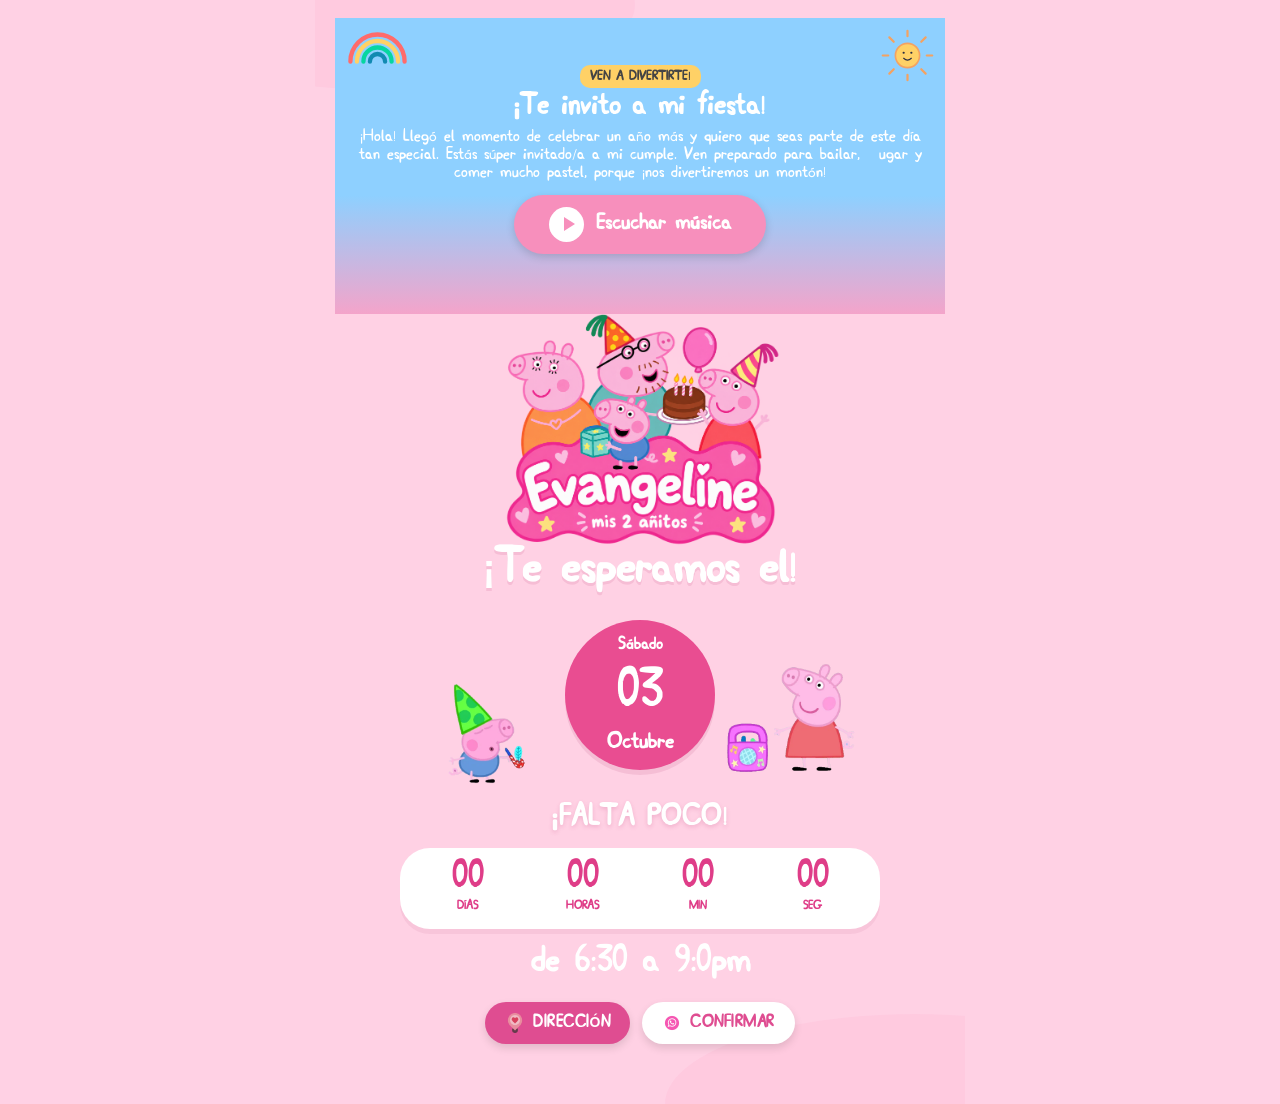
==== commit 81854f51: "Update index.html" ====
--- a/index.html
+++ b/index.html
@@ -98,7 +98,7 @@
     </div>
 
     <!-- CONTADOR -->
-     <div class="contador-titulo">FALTA muy POCO</div>
+     <div class="contador-titulo">¡FALTA POCO!</div>
     <div class="contador">
       <div class="tiempo"><strong id="dias">00</strong><small>DÍAS</small></div>
       <div class="tiempo"><strong id="horas">00</strong><small>HORAS</small></div>
